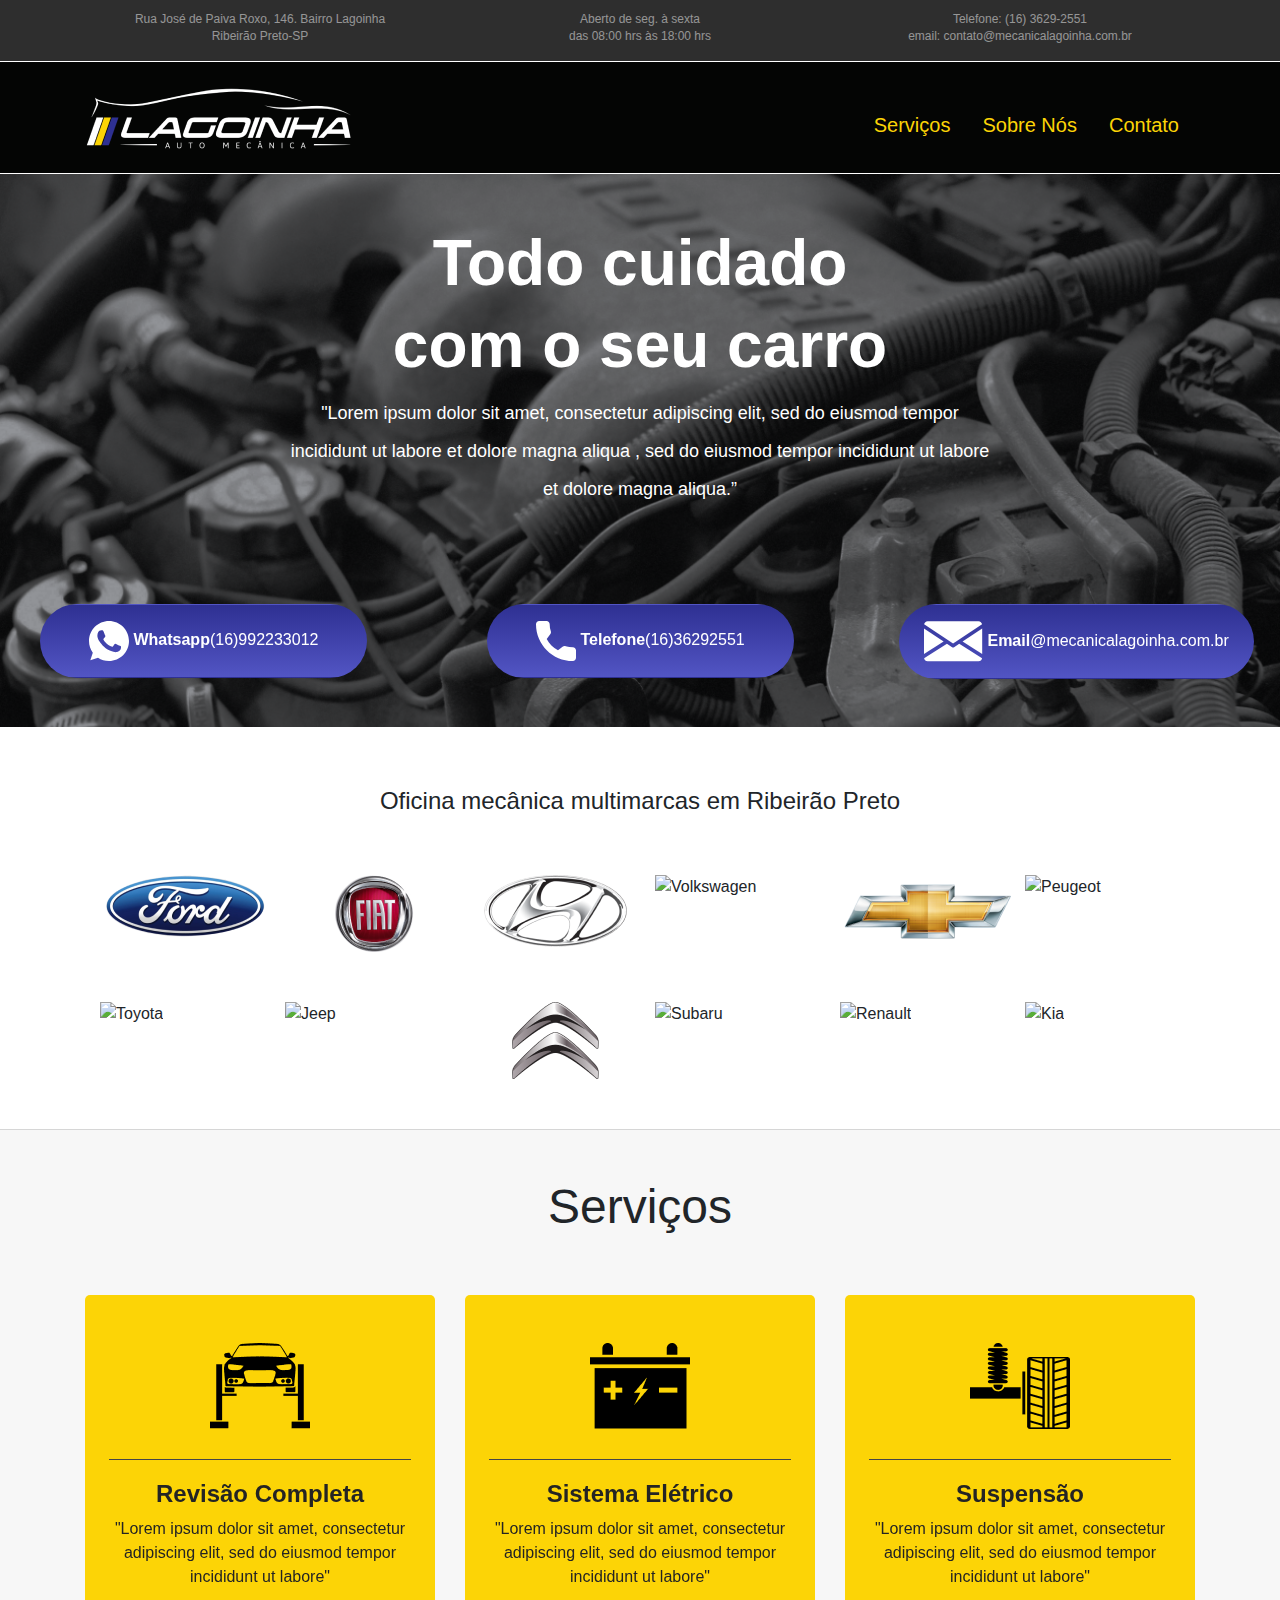
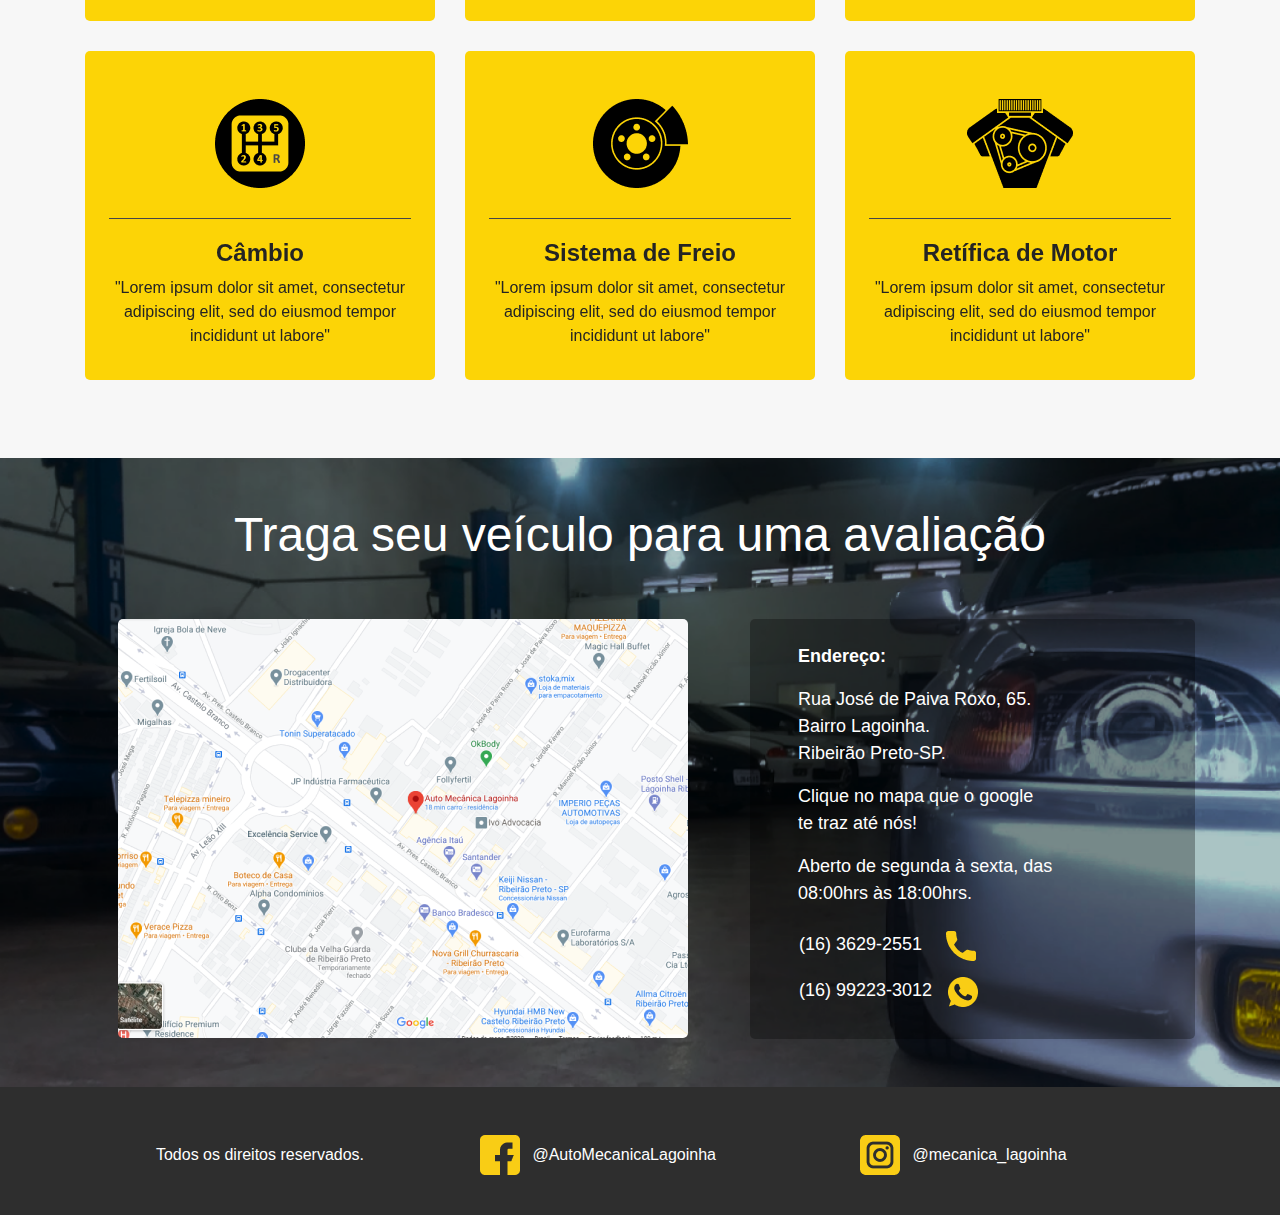
==== index.html @ 84d395c2 "first commit" ====
<!DOCTYPE html>
<html lang="pt-br">

<head>
    <meta charset="utf-8">
    <title>Mecânica Lagoinha</title>
    <meta name="description" content="Oficina mecânica em Ribeirão Preto. Traga seu veículo para uma avaliação.">

    <meta property="og:type" content="website" />
    <meta property="og:title" content="Mecanica Lagoinha" />
    <meta property="og:description" content="Auto mecânica em Ribeirão Preto. Traga seu veículo para uma avaliação." />
    <meta property="og:url" content="http://mecanicalagoinha.com.br/" />
    <meta property="og:image" content="http://mecanicalagoinha.com.br/img/Og-image.png" />

    <meta name="viewport" content="width=device-width, initial-scale=1, shrink-to-fit=no">

    <link rel="shortcut icon" href="/favicon.ico" type="image / x-icon">
    <link rel="icon" href="/favicon.ico" type="image / x-icon">

    <link rel="stylesheet" href="css/bootstrap.css">
    <link rel="stylesheet" href="css/style.css">
    <link rel="stylesheet" href="css/responsivo.css">
    <link rel="stylesheet" href="css/hover.css">
    <link rel="stylesheet" href="css/animated.css">
    <link rel="stylesheet" href="https://cdnjs.cloudflare.com/ajax/libs/animate.css/4.1.1/animate.min.css">

</head>

<!-- Header topo -->

<body>
    <div class="header1 display-none-md">
        <div class="container">
            <div class="row">
                <div class="col-sm-4 text-center">
                    <p class="text-white-50 mb-3">Rua José de Paiva Roxo, 146. Bairro Lagoinha<br>Ribeirão Preto-SP</p>
                </div>
                <div class="col-sm-4 text-center">
                    <p class="text-white-50 mb-3">Aberto de seg. à sexta<br> das 08:00 hrs às 18:00 hrs</p>
                </div>
                <div class="col-sm-4 text-center">
                    <p class="text-white-50 mb-3">Telefone: (16) 3629-2551<br>email: contato@mecanicalagoinha.com.br</p>
                </div>
            </div>
        </div>
    </div>

    <!-- Navegação -->

    <div class="header2 pb-4">
        <div class="container">
            <div class="row">
                <div class="col-6">
                    <a href="index.html"> <img src="img/Logo.png" alt="Mecanica_Lagoinha"></a>
                </div>
                <div class="col-lg-6 col-md-7 display-none-menu">
                    <nav>
                        <ul class="nav navegacao justify-content-center justify-content-md-end">
                            <li class="nav-item">
                                <a class="nav-link" href="#servicos">Serviços</a>
                            </li>
                            <li class="nav-item">
                                <a class="nav-link" href="#">Sobre Nós</a>
                            </li>
                            <li class="nav-item">
                                <a class="nav-link" href="#contato">Contato</a>
                            </li>
                        </ul>
                    </nav>
                </div>
                <div class="menu-smartphone">
                    <input id="menu-hamburger" type="checkbox">
                    <label for="menu-hamburger">
                        <div class="col-6 menu">
                            <span class="hamburger"></span>
                        </div>
                    </label>
                    <ul class="hamburger-link">
                        <li>
                            <a href="#servicos">Serviços</a>
                        </li>
                        <li>
                            <a href="#">Sobre Nós</a>
                        </li>
                        <li>
                            <a href="#contato">Contato</a>
                        </li>
                    </ul>
                </div>

            </div>
        </div>
    </div>


    <!-- Banner -->

    <section class="banner">
        <div class="container">
            <div class="container col col-lg-8 h1_banner">
                <h1 class="text-white animate__animated animate__fadeInUpBig pt-5">Todo cuidado <br>com o seu carro</h1>
                <blockquote class="text-white animate__animated animate__fadeInUp">"Lorem ipsum dolor sit amet, consectetur adipiscing elit, sed do eiusmod tempor incididunt ut labore et dolore magna aliqua , sed do eiusmod tempor incididunt ut labore et dolore magna aliqua.”</blockquote>
            </div>

        </div>

        <!-- botões -->
        <div class="row">
            <div class="col col-sm-4 col-lg-4 col-md-4 mt-md-5 text-center mb-5">
                <button type="button" class="btn box rounded-pill py-3 px-4 px-sm-4 px-md-4 px-lg-5 hvr-shrink">
                    <a href="#" class="text-decoration-none text-white" title="Whatsapp">
                        <img src="/img/Whatsapp_branco.svg" alt="Whatsapp">
                        <b>Whatsapp</b><span class="display-none-lg">(16)992233012</span>
                    </a>
                </button>
            </div>
            <div class="col col-sm-4 col-lg-4 col-md-4 mt-md-5 text-center mb-5">
                <button type="button" class="btn box rounded-pill py-3 px-4 px-sm-4 px-md-4 px-lg-5 hvr-shrink">
                    <a href="#" class="text-decoration-none text-white" title="Telefone">
                        <img src="/img/Telefone_branco.svg" alt="Telefone">
                        <b>Telefone</b><span class="display-none-lg">(16)36292551</span>
                    </a>
                </button>
            </div>

            <div class="col col-sm-4 col-lg-4 col-md-4 mt-md-5 text-center mb-5">
                <button type="button" class="btn box rounded-pill py-3 px-4 px-sm-4 px-md-4 px-lg-proprio hvr-shrink">
                    <a href="#" class="text-decoration-none text-white" title="Email">
                        <img src="/img/Email_branco.svg" alt="Email">
                        <b>Email</b><span class="display-none-lg">@mecanicalagoinha.com.br</span>
                    </a>
                </button>
            </div>

        </div>
        </div>
    </section>

    <!-- Marcas de Montadoras -->

    <section class="marcas">
        <div class="row justify-content-center">
            <div class="col-10 col-lg-8">
                <h2>Oficina mecânica multimarcas em Ribeirão Preto</h2>
            </div>
        </div>
        <div class="container">
            <div class="d-flex flex-wrap montadoras">
                <div class="col-6 col-lg-2 col-md-3 col-sm-4 order-sm-1 order-1">
                    <img src="/img/marcas_de_montadoras/ford_logo.png" alt="Ford">
                </div>
                <div class="col-6 col-lg-2 col-md-3 col-sm-4 order-sm-2 order-3">
                    <img src="/img/marcas_de_montadoras/fiat_logo.png" alt="Fiat">
                </div>
                <div class="col-6 col-lg-2 col-md-3 col-sm-4 order-sm-3 order-2">
                    <img src="/img/marcas_de_montadoras/hyundai_logo.png" alt="Hyunday">
                </div>
                <div class="col-6 col-lg-2 col-md-3 col-sm-4 order-sm-4 order-4">
                    <img src="/img/marcas_de_montadoras/volkswagen_logo.png" alt="Volkswagen">
                </div>
                <div class="col-6 col-lg-2 col-md-3 col-sm-4 order-sm-5 order-5">
                    <img src="/img/marcas_de_montadoras/chevrolet_logo.png" alt="Chevrolet">
                </div>
                <div class="col-6 col-lg-2 col-md-3 col-sm-4 order-sm-6 order-8">
                    <img src="/img/marcas_de_montadoras/peugeot_logo.png" alt="Peugeot">
                </div>
                <div class="col-6 col-lg-2 col-md-3 col-sm-4 order-sm-7 order-7">
                    <img src="/img/marcas_de_montadoras/toyota_logo.png" alt="Toyota">
                </div>
                <div class="col-6 col-lg-2 col-md-3 col-sm-4 order-sm-8 order-6">
                    <img src="/img/marcas_de_montadoras/jeep_logo.png" alt="Jeep">
                </div>
                <div class="col-6 col-lg-2 col-md-3 col-sm-4 order-sm-9 order-12">
                    <img src="/img/marcas_de_montadoras/citroen_logo.png" alt="Citroen">
                </div>
                <div class="col-6 col-lg-2 col-md-3 col-sm-4 order-sm-10 order-10">
                    <img src="/img/marcas_de_montadoras/subaru_logo.png" alt="Subaru">
                </div>
                <div class="col-6 col-lg-2 col-md-3 col-sm-4 order-sm-11 order-11">
                    <img src="/img/marcas_de_montadoras/renault_logo.png" alt="Renault">
                </div>
                <div class="col-6 col-lg-2 col-md-3 col-sm-4 order-sm-12 order-9">
                    <img src="/img/marcas_de_montadoras/kia_logo.png" alt="Kia">
                </div>
            </div>
        </div>
    </section>

    <!-- Serviços -->

    <section class="servicos pb-5" id="servicos">
        <h3 class="pt-5">Serviços</h3>
        <div class="container">
            <div class="row">
                <div class="col-md-6 col-lg-4">
                    <div class="hvr-grow-shadow hvr-grow-shadow servicos_caixa border-radius text-center pt-5 pb-3 px-4">
                        <img src="/img/Icones_servicos/icone-revisao.png" alt="Revisão">
                        <h4>Revisão Completa</h4>
                        <p>"Lorem ipsum dolor sit amet, consectetur adipiscing elit, sed do eiusmod tempor incididunt ut labore"</p>
                    </div>
                </div>
                <div class="col-md-6 col-lg-4">
                    <div class="hvr-grow-shadow servicos_caixa border-radius text-center pt-5 pb-3 px-4">
                        <img src="/img/Icones_servicos/icone-bateria.png" alt="Bateria">
                        <h4>Sistema Elétrico</h4>
                        <p>"Lorem ipsum dolor sit amet, consectetur adipiscing elit, sed do eiusmod tempor incididunt ut labore"</p>
                    </div>
                </div>
                <div class="col-md-6 col-lg-4">
                    <div class="hvr-grow-shadow servicos_caixa border-radius text-center pt-5 pb-3 px-4">
                        <img src="/img/Icones_servicos/icone-suspensão.png" alt="Suspensão">
                        <h4>Suspensão</h4>
                        <p>"Lorem ipsum dolor sit amet, consectetur adipiscing elit, sed do eiusmod tempor incididunt ut labore"</p>
                    </div>
                </div>
                <div class="col-md-6 col-lg-4">
                    <div class="hvr-grow-shadow servicos_caixa border-radius text-center pt-5 pb-3 px-4">
                        <img src="/img/Icones_servicos/icone-cambio.png" alt="Câmbio">
                        <h4>Câmbio</h4>
                        <p>"Lorem ipsum dolor sit amet, consectetur adipiscing elit, sed do eiusmod tempor incididunt ut labore"</p>
                    </div>
                </div>
                <div class="col-md-6 col-lg-4">
                    <div class="hvr-grow-shadow servicos_caixa border-radius text-center pt-5 pb-3 px-4">
                        <img src="/img/Icones_servicos/icone-freio.png" alt="Freio">
                        <h4>Sistema de Freio</h4>
                        <p>"Lorem ipsum dolor sit amet, consectetur adipiscing elit, sed do eiusmod tempor incididunt ut labore"</p>
                    </div>
                </div>
                <div class="col-md-6 col-lg-4">
                    <div class="hvr-grow-shadow servicos_caixa border-radius text-center pt-5 pb-3 px-4">
                        <img src="/img/Icones_servicos/icone-motor.png" alt="Motor">
                        <h4>Retífica de Motor</h4>
                        <p>"Lorem ipsum dolor sit amet, consectetur adipiscing elit, sed do eiusmod tempor incididunt ut labore"</p>
                    </div>
                </div>
            </div>
        </div>
    </section>

    <!-- Mapa -->
    <section class="bg_mapa" id="contato">
        <h3 class="text-center pt-5">Traga seu veículo para uma avaliação</h3>
        <div class="container">
            <div class="row">
                <div class="col-lg-7 col-md-12 text-center order-2 order-lg-1 mb-5">
                    <div class="hvr-bubble-float-top mt-5">
                        <a href="https://goo.gl/maps/QvcGPs2Ljmbntrf1A"><img class="border-radius w-100" src="/img/mapa.png" alt="Mapa"></a>
                    </div>
                </div>
                <div class="col-lg-5 order-1 order-lg-2">
                    <div class="box_endereco border-radius pt-4 px-5 mt-5 mb-lg-5">
                        <p><b>Endereço:</b></p>
                        <p class="mt-3">Rua José de Paiva Roxo, 65.<br>Bairro Lagoinha.<br>Ribeirão Preto-SP.</p>
                        <p class="mt-3">Clique no mapa que o google<br> te traz até nós!</p>
                        <p class="mb-4 mt-3">Aberto de segunda à sexta, das<br> 08:00hrs às 18:00hrs. </p>
                        <div class="row">
                            <a class="pl-3 pr-4 text-decoration-none" href=”tel:+5501636292551″>(16) 3629-2551</a>
                            <img src="/img/telefone_icone_menor_amarelo.png" alt="Telefone">
                        </div>
                        <div class="row">
                            <a class="pt-3 px-3 text-decoration-none" href=”https://api.whatsapp.com/send?phone=5516992233012&text=Ol%C3%A1%2C%20em%20que%20posso%20ajud%C3%A1-lo(a)%3F″>(16) 99223-3012</a>
                            <img class="pt-3" src="/img/whatsapp_icone_menor_amarelo.png" alt="Whatsapp">
                        </div>
                    </div>
                </div>
            </div>
        </div>
    </section>

    <!-- footer -->

    <footer class="footer">
        <div class="container">
            <div class="row py-5 justify-content-between">
                <div class="col-4 text-center">
                    <p class="mb-0 pt-2 text-white">Todos os direitos reservados.</p>
                </div>
                <div class="col-4 row text-center hover_amarelo">
                    <a href="https://www.facebook.com/AutoMecanicaLagoinha" class="text-decoration-none"><img src="/img/facebook_1.png" class="" alt="Facebook">
                        <span class="display-none-md pl-2">@AutoMecanicaLagoinha</span>
                    </a>
                </div>
                <div class="col-4 row text-center hover_amarelo">
                    <a href="https://www.instagram.com/mecanica_lagoinha/?hl=pt-br" class="text-decoration-none"><img src="/img/instagram_1.png" class="" alt="Instagram">
                        <span class="display-none-md pl-2 pr-4">@mecanica_lagoinha</span>
                    </a>
                </div>
            </div>
        </div>
    </footer>


    <script type="text/javascript" src="js/jquery-3.5.1.slim.min.js"></script>
    <script type="text/javascript" src="js/popper.min.js"></script>
    <script type="text/javascript" src="js/bootstrap.js"></script>
</body>

</html>
---- css/style.css ----
body {
  font-family: -apple-system, BlinkMacSystemFont, "Segoe UI", Roboto, Oxygen,
    Ubuntu, Cantarell, "Open Sans", "Helvetica Neue", sans-serif;
}

.border-radius {
  border-radius: 5px;
}

/* Header */

.header1 {
  background: #2e2e2e;
}

.header1 p {
  font-size: 12px;
  line-height: 1.4em;
  padding-top: 11px;
}

.header2 {
  background: #040504;
  border-bottom: 1px solid white;
  border-top: 1px solid white;
  position: sticky;
  top: 0px;
  z-index: 100;
}

.header2 img {
  width: 270px;
  padding-top: 25px;
}

.navegacao li a {
  font-family: roboto, sans-serif;
  font-size: 20px;
  color: #fcd406;
}

.navegacao li a:hover {
  color: #fff;
  transition: 0.3s;
}

/* Menu Smartphone */

.menu {
  background-color: #fcd406;
  border-radius: 50%;
  width: 50px;
  height: 50px;
  position: absolute;
  right: 30px;
  top: 30px;
  cursor: pointer;
  box-shadow: 0 0 0 0px #fcd406, 0 0 0 0px #fcd406;
  transition: box-shadow 1.1s cubic-bezier(0.19, 1, 0.22, 1);
}

.menu:hover {
  box-shadow: 0 0 0 8px #fcd406, 0 0 0 8px #fcd406;
}

.hamburger {
  position: relative;
  display: block;
  background-color: #000;
  width: 30px;
  height: 2px;
  top: 24px;
  right: 5px;
  transition: 0.5s ease-in-out;
}

.hamburger:after,
.hamburger:before {
  background: #000;
  content: "";
  display: block;
  width: 100%;
  height: 100%;
  position: absolute;
  transition: 0.5s ease-in-out;
}

.hamburger::after {
  bottom: -10px;
}

.hamburger::before {
  top: -10px;
}

input {
  display: none;
}

input:checked ~ ul {
  opacity: 1;
}

input:checked ~ label .menu {
  box-shadow: 0 0 0 40vw #fcd406, 0 0 0 40vh #fcd406;
}

input:checked ~ label .hamburger {
  transform: rotate(45deg);
}

input:checked ~ label .hamburger::before {
  transform: rotate(90deg);
  top: 0;
}

input:checked ~ label .hamburger::after {
  transform: rotate(90deg);
  bottom: 0;
}

.hamburger-link {
  position: absolute;
  top: 138%;
  right: 32px;
  transform: translate(-50%, -50%);
  list-style: none;
  opacity: 0;
  transition: 0.25s 0.1s cubic-bezier(0, 1.07, 0, 1.02);
}

.hamburger-link a {
  font-family: Roboto, sans-serif;
  font-weight: 600;
  display: block;
  padding-bottom: 20px;
  color: #000;
  font-size: 25px;
  margin-bottom: 20px;
  text-decoration: none;
  text-align: center;
}

/* Banner */

.banner {
  background-image: url("/img/banner_imagem_2.png");
  background-size: cover;
}

.h1_banner h1 {
  font-family: Roboto, sans-serif;
  font-size: 64px;
  font-weight: 700;
  line-height: 82px;
  text-align: center;
}

.h1_banner blockquote {
  font-family: Roboto, sans-serif;
  font-size: 18px;
  font-weight: 400;
  line-height: 38px;
  text-align: center;
}

.fale_conosco p {
  font-family: Roboto, sans-serif;
  font-size: 24px;
  font-weight: 500;
  line-height: 28px;
  margin-top: 64px;
  color: #fcd406;
  text-align: center;
}

.box {
  background: linear-gradient(180deg, #2e3092 0%, #5255c4 100%);
  margin-top: 32px;
  display: -webkit-inline-box;
}

.box:hover {
  background: linear-gradient(180deg, #d1ac13 0%, #f9cd15 100%);
  transition: 0.5s;
}

.box_endereco a:hover {
  color: #fcd406;
}

/* Marcas */

.marcas {
  border-bottom: 1px solid #d6d6d6;
}

.marcas h2 {
  font-family: Roboto, sans-serif;
  font-size: 24px;
  font-weight: 400;
  line-height: 28px;
  text-align: center;
  padding-top: 60px;
  margin-bottom: 60px;
}

.montadoras img {
  margin-bottom: 50px;
}

/* Serviços */

.servicos {
  background-color: #f7f7f7;
}

.servicos h3 {
  font-family: Roboto, sans-serif;
  font-size: 48px;
  font-style: normal;
  font-weight: 500;
  text-align: center;
  margin-bottom: 60px;
}

.servicos_caixa {
  background: #fcd406;
  box-shadow: 0px 3px 3px 0px rgba(0, 0, 0, 0.35);
  margin-bottom: 30px;
}

.servicos_caixa h4 {
  font-family: Roboto, sans-serif;
  font-size: 24px;
  font-weight: 700;
  color: #242424;
  padding-top: 15px;
}

.servicos_caixa h4::before {
  content: "";
  display: block;
  border-bottom: 1px solid #464648;
  padding-bottom: 15px;
  margin-bottom: 20px;
}

.servicos_caixa p {
  font-family: Roboto, sans-serif;
  font-size: 16px;
  font-weight: 400;
  line-height: 24px;
  color: #242424;
}

.box-shadow {
  box-shadow: 0 2px 4px 0 rgba(0, 0, 0, 0.05), 0 4px 8px 0 rgba(0, 0, 0, 0.05);
}

/* Mapa */

.bg_mapa {
  background-image: url("/img/bg_mapa.png");
  background-size: cover;
}

.bg_mapa h3 {
  font-family: Roboto, sans-serif;
  font-size: 48px;
  font-style: normal;
  font-weight: 400;
  color: #fff;
}

.box_endereco {
  height: 420px;
  background: rgba(0, 0, 0, 0.3);
}

.box_endereco p {
  font-family: Roboto, sans-serif;
  font-size: 18px;

  line-height: 1.5em;
  color: #fff;
  margin: 0;
}

.box_endereco a {
  font-family: Roboto, sans-serif;
  font-size: 18px;

  line-height: 1.5em;
  color: #fff;
  margin: 0;
}

/* footer */

.footer {
  height: 128px;
  background: #2e2e2e;
}

.hover_amarelo a {
  color: #fff;
}

.hover_amarelo a:hover {
  color: #fcd406;
}
---- css/responsivo.css ----
/* Responsivo */

@media (max-width: 768px) {
  .display-none-md {
    display: none;
  }

  .navegacao {
    padding-top: 20px;
  }
}

@media (max-width: 1140px) {
  .display-none-lg {
    display: none;
  }

  .paddin-lg-proprio {
    padding: 48px 0;
  }
}

@media (max-width: 576px) {
  .display-none {
    display: none;
  }

  .h1_banner h1 {
    line-height: 60px;
  }
}

@media (min-width: 768px) {
  .navegacao {
    padding-top: 40px;
  }
}

@media (min-width: 992px) {
  .menu-smartphone {
    display: none;
  }
}

@media (max-width: 992px) {
  .display-none-menu {
    display: none;
  }
}
---- css/hover.css ----
/* Shrink */
.hvr-shrink {
  display: inline-block;
  vertical-align: middle;
  -webkit-transform: perspective(1px) translateZ(0);
  transform: perspective(1px) translateZ(0);
  box-shadow: 0 0 1px rgba(0, 0, 0, 0);
  -webkit-transition-duration: 0.3s;
  transition-duration: 0.3s;
  -webkit-transition-property: transform;
  transition-property: transform;
}
.hvr-shrink:hover,
.hvr-shrink:focus,
.hvr-shrink:active {
  -webkit-transform: scale(0.9);
  transform: scale(0.9);
}

/* Grow Shadow */
.hvr-grow-shadow {
  display: inline-block;
  vertical-align: middle;
  -webkit-transform: perspective(1px) translateZ(0);
  transform: perspective(1px) translateZ(0);
  box-shadow: 0 0 1px rgba(0, 0, 0, 0);
  -webkit-transition-duration: 0.3s;
  transition-duration: 0.3s;
  -webkit-transition-property: box-shadow, transform;
  transition-property: box-shadow, transform;
}
.hvr-grow-shadow:hover,
.hvr-grow-shadow:focus,
.hvr-grow-shadow:active {
  box-shadow: 0 10px 10px -10px rgba(0, 0, 0, 0.5);
  -webkit-transform: scale(1.1);
  transform: scale(1.1);
}

/* Bubble Float Top */
.hvr-bubble-float-top {
  display: inline-block;
  vertical-align: middle;
  -webkit-transform: perspective(1px) translateZ(0);
  transform: perspective(1px) translateZ(0);
  box-shadow: 0 0 1px rgba(0, 0, 0, 0);
  position: relative;
  -webkit-transition-duration: 0.3s;
  transition-duration: 0.3s;
  -webkit-transition-property: transform;
  transition-property: transform;
}
.hvr-bubble-float-top:before {
  position: absolute;
  z-index: -1;
  content: "";
  left: calc(50% - 10px);
  top: 0;
  border-style: solid;
  border-width: 0 10px 10px 10px;
  border-color: transparent transparent #e1e1e1 transparent;
  -webkit-transition-duration: 0.3s;
  transition-duration: 0.3s;
  -webkit-transition-property: transform;
  transition-property: transform;
}
.hvr-bubble-float-top:hover,
.hvr-bubble-float-top:focus,
.hvr-bubble-float-top:active {
  -webkit-transform: translateY(10px);
  transform: translateY(10px);
}
.hvr-bubble-float-top:hover:before,
.hvr-bubble-float-top:focus:before,
.hvr-bubble-float-top:active:before {
  -webkit-transform: translateY(-10px);
  transform: translateY(-10px);
}
---- css/animated.css ----
/* This only changes this particular animation duration */
.animate__animated.animate__fadeInUpBig {
  --animate-duration: 2.5s;
}

.animate__animated.animate__fadeInUp {
  --animate-duration: 2.5s;
}

.animate__animated.animate__shakeY {
  --animate-duration: 2.3s;
}

/* This changes all the animations globally */
:root {
  --animate-duration: 800ms;
  --animate-delay: 0.9s;
}
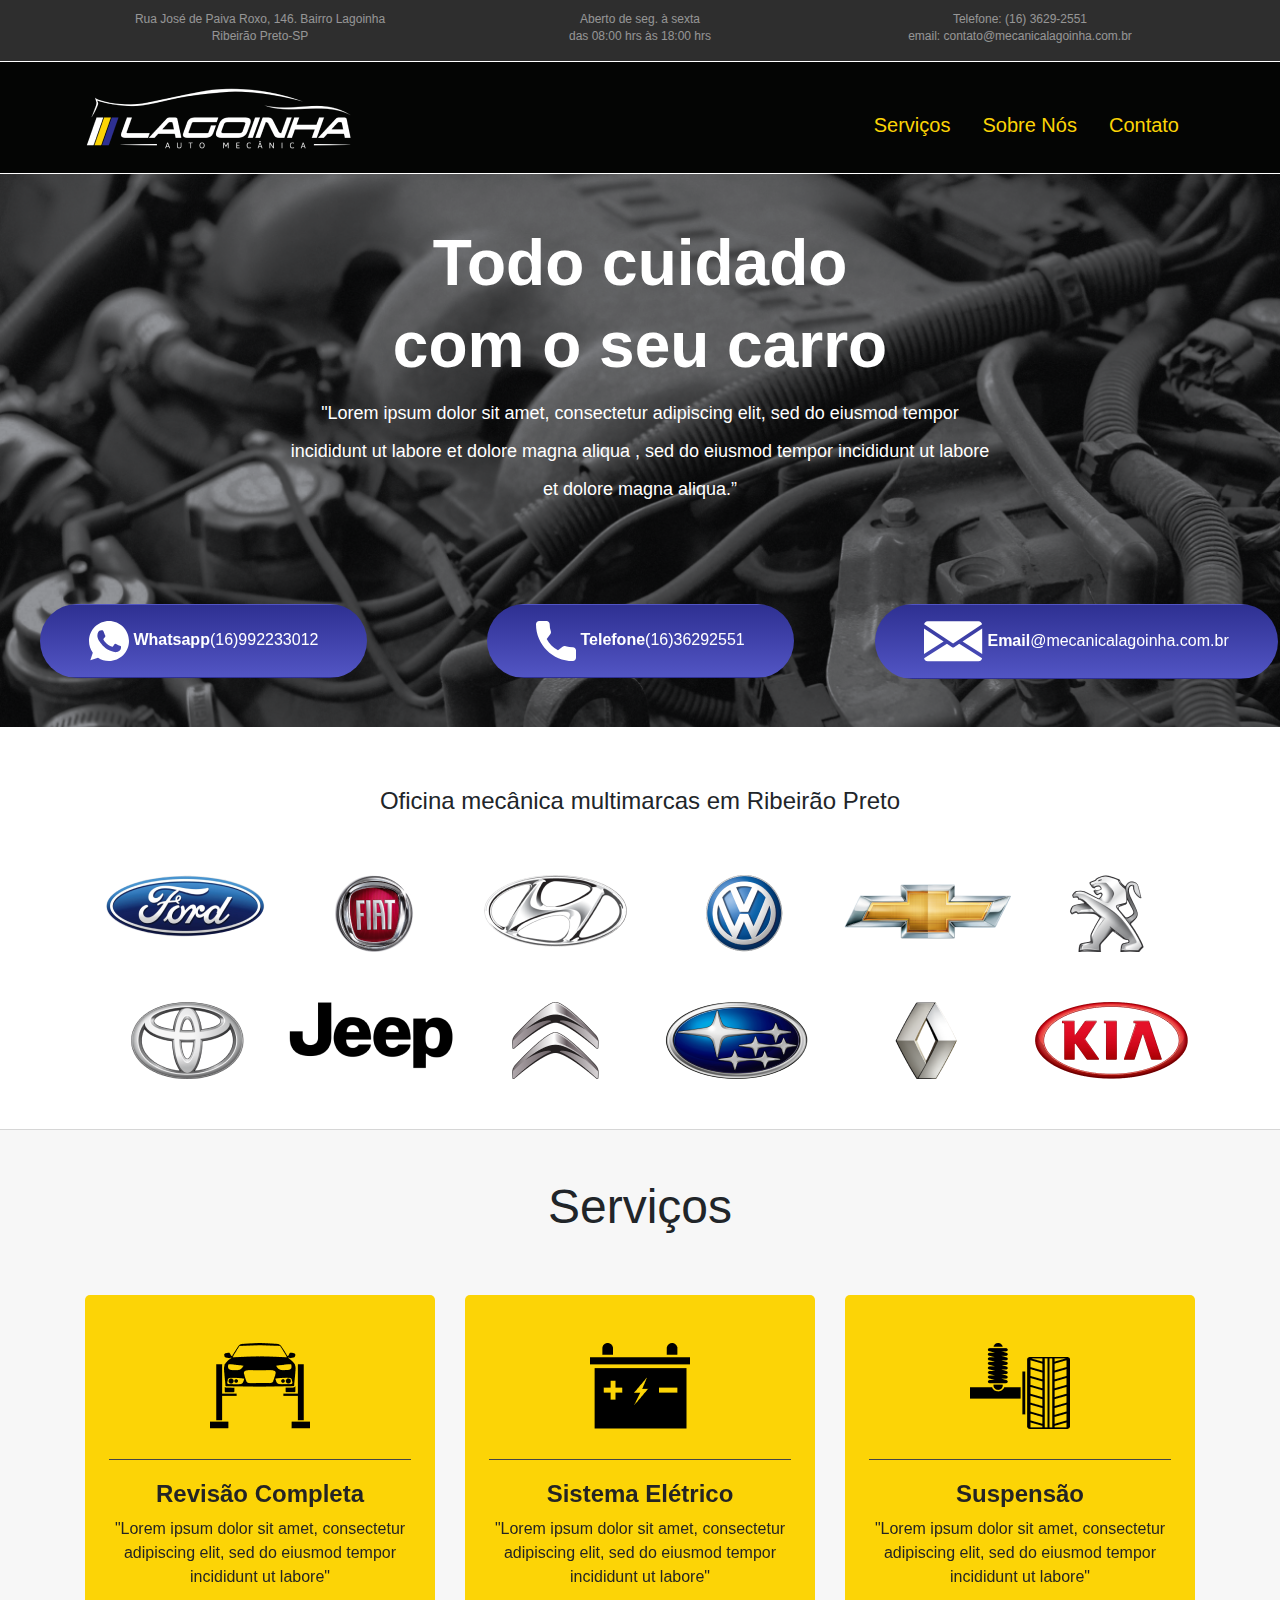
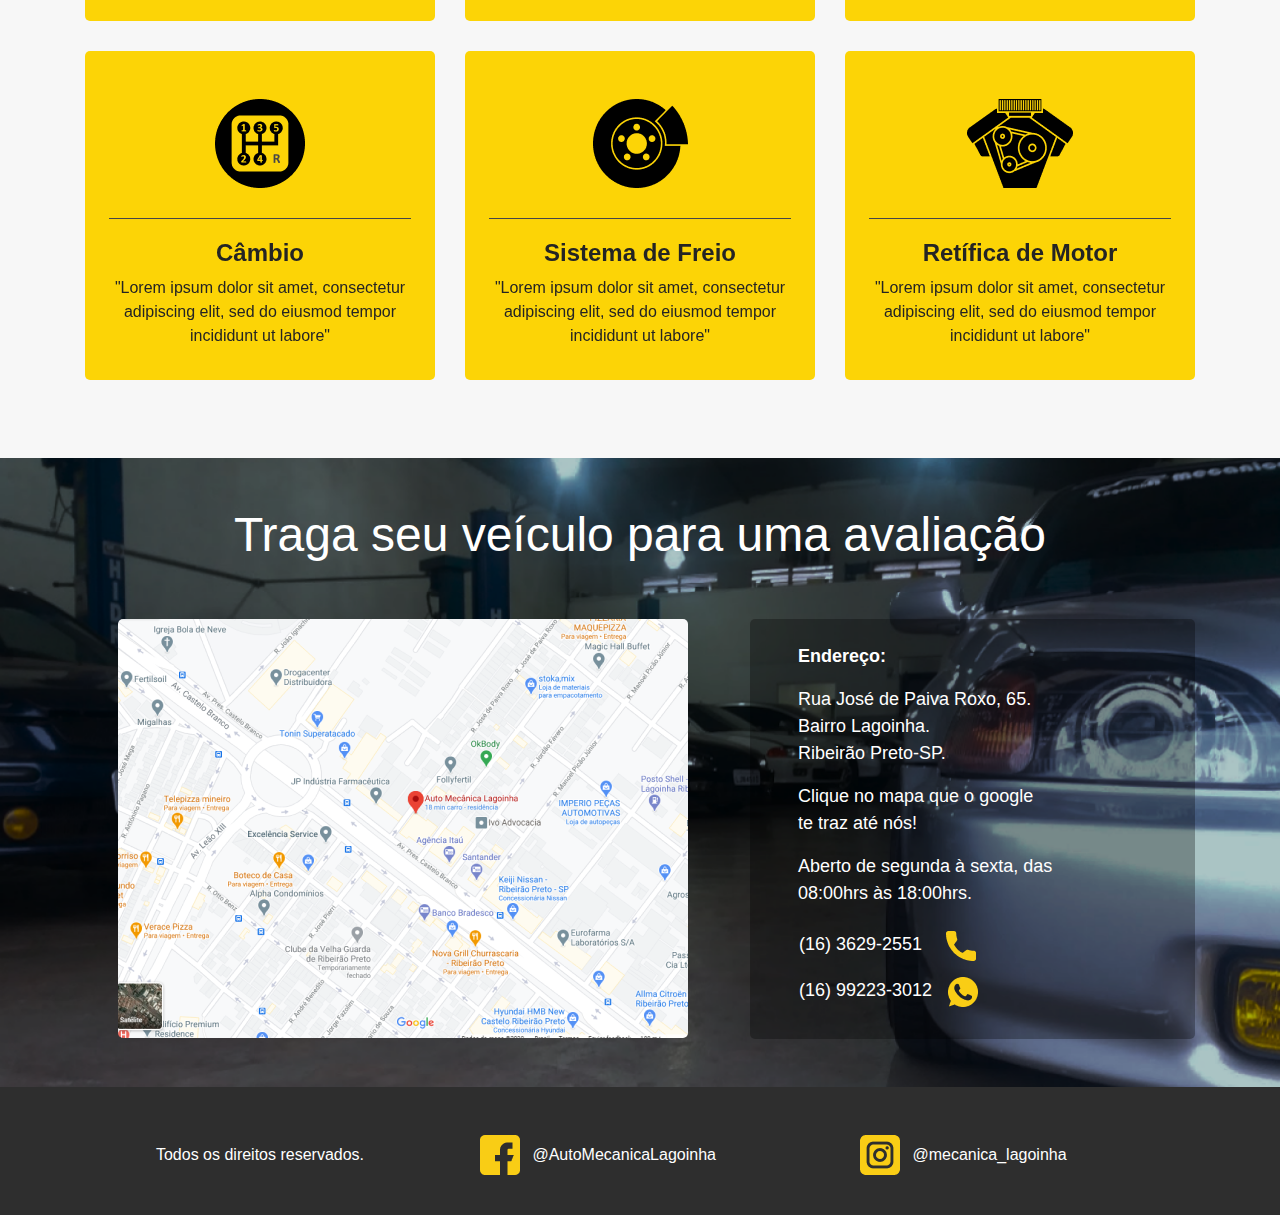
==== commit d72a217a: "Add files via upload" ====
--- a/index.html
+++ b/index.html
@@ -1,299 +1,293 @@
-<!DOCTYPE html>
-<html lang="pt-br">
-
-<head>
-    <meta charset="utf-8">
-    <title>Mecânica Lagoinha</title>
-    <meta name="description" content="Oficina mecânica em Ribeirão Preto. Traga seu veículo para uma avaliação.">
-
-    <meta property="og:type" content="website" />
-    <meta property="og:title" content="Mecanica Lagoinha" />
-    <meta property="og:description" content="Auto mecânica em Ribeirão Preto. Traga seu veículo para uma avaliação." />
-    <meta property="og:url" content="http://mecanicalagoinha.com.br/" />
-    <meta property="og:image" content="http://mecanicalagoinha.com.br/img/Og-image.png" />
-
-    <meta name="viewport" content="width=device-width, initial-scale=1, shrink-to-fit=no">
-
-    <link rel="shortcut icon" href="/favicon.ico" type="image / x-icon">
-    <link rel="icon" href="/favicon.ico" type="image / x-icon">
-
-    <link rel="stylesheet" href="css/bootstrap.css">
-    <link rel="stylesheet" href="css/style.css">
-    <link rel="stylesheet" href="css/responsivo.css">
-    <link rel="stylesheet" href="css/hover.css">
-    <link rel="stylesheet" href="css/animated.css">
-    <link rel="stylesheet" href="https://cdnjs.cloudflare.com/ajax/libs/animate.css/4.1.1/animate.min.css">
-
-</head>
-
-<!-- Header topo -->
-
-<body>
-    <div class="header1 display-none-md">
-        <div class="container">
-            <div class="row">
-                <div class="col-sm-4 text-center">
-                    <p class="text-white-50 mb-3">Rua José de Paiva Roxo, 146. Bairro Lagoinha<br>Ribeirão Preto-SP</p>
-                </div>
-                <div class="col-sm-4 text-center">
-                    <p class="text-white-50 mb-3">Aberto de seg. à sexta<br> das 08:00 hrs às 18:00 hrs</p>
-                </div>
-                <div class="col-sm-4 text-center">
-                    <p class="text-white-50 mb-3">Telefone: (16) 3629-2551<br>email: contato@mecanicalagoinha.com.br</p>
-                </div>
-            </div>
-        </div>
-    </div>
-
-    <!-- Navegação -->
-
-    <div class="header2 pb-4">
-        <div class="container">
-            <div class="row">
-                <div class="col-6">
-                    <a href="index.html"> <img src="img/Logo.png" alt="Mecanica_Lagoinha"></a>
-                </div>
-                <div class="col-lg-6 col-md-7 display-none-menu">
-                    <nav>
-                        <ul class="nav navegacao justify-content-center justify-content-md-end">
-                            <li class="nav-item">
-                                <a class="nav-link" href="#servicos">Serviços</a>
-                            </li>
-                            <li class="nav-item">
-                                <a class="nav-link" href="#">Sobre Nós</a>
-                            </li>
-                            <li class="nav-item">
-                                <a class="nav-link" href="#contato">Contato</a>
-                            </li>
-                        </ul>
-                    </nav>
-                </div>
-                <div class="menu-smartphone">
-                    <input id="menu-hamburger" type="checkbox">
-                    <label for="menu-hamburger">
-                        <div class="col-6 menu">
-                            <span class="hamburger"></span>
-                        </div>
-                    </label>
-                    <ul class="hamburger-link">
-                        <li>
-                            <a href="#servicos">Serviços</a>
-                        </li>
-                        <li>
-                            <a href="#">Sobre Nós</a>
-                        </li>
-                        <li>
-                            <a href="#contato">Contato</a>
-                        </li>
-                    </ul>
-                </div>
-
-            </div>
-        </div>
-    </div>
-
-
-    <!-- Banner -->
-
-    <section class="banner">
-        <div class="container">
-            <div class="container col col-lg-8 h1_banner">
-                <h1 class="text-white animate__animated animate__fadeInUpBig pt-5">Todo cuidado <br>com o seu carro</h1>
-                <blockquote class="text-white animate__animated animate__fadeInUp">"Lorem ipsum dolor sit amet, consectetur adipiscing elit, sed do eiusmod tempor incididunt ut labore et dolore magna aliqua , sed do eiusmod tempor incididunt ut labore et dolore magna aliqua.”</blockquote>
-            </div>
-
-        </div>
-
-        <!-- botões -->
-        <div class="row">
-            <div class="col col-sm-4 col-lg-4 col-md-4 mt-md-5 text-center mb-5">
-                <button type="button" class="btn box rounded-pill py-3 px-4 px-sm-4 px-md-4 px-lg-5 hvr-shrink">
-                    <a href="#" class="text-decoration-none text-white" title="Whatsapp">
-                        <img src="/img/Whatsapp_branco.svg" alt="Whatsapp">
-                        <b>Whatsapp</b><span class="display-none-lg">(16)992233012</span>
-                    </a>
-                </button>
-            </div>
-            <div class="col col-sm-4 col-lg-4 col-md-4 mt-md-5 text-center mb-5">
-                <button type="button" class="btn box rounded-pill py-3 px-4 px-sm-4 px-md-4 px-lg-5 hvr-shrink">
-                    <a href="#" class="text-decoration-none text-white" title="Telefone">
-                        <img src="/img/Telefone_branco.svg" alt="Telefone">
-                        <b>Telefone</b><span class="display-none-lg">(16)36292551</span>
-                    </a>
-                </button>
-            </div>
-
-            <div class="col col-sm-4 col-lg-4 col-md-4 mt-md-5 text-center mb-5">
-                <button type="button" class="btn box rounded-pill py-3 px-4 px-sm-4 px-md-4 px-lg-proprio hvr-shrink">
-                    <a href="#" class="text-decoration-none text-white" title="Email">
-                        <img src="/img/Email_branco.svg" alt="Email">
-                        <b>Email</b><span class="display-none-lg">@mecanicalagoinha.com.br</span>
-                    </a>
-                </button>
-            </div>
-
-        </div>
-        </div>
-    </section>
-
-    <!-- Marcas de Montadoras -->
-
-    <section class="marcas">
-        <div class="row justify-content-center">
-            <div class="col-10 col-lg-8">
-                <h2>Oficina mecânica multimarcas em Ribeirão Preto</h2>
-            </div>
-        </div>
-        <div class="container">
-            <div class="d-flex flex-wrap montadoras">
-                <div class="col-6 col-lg-2 col-md-3 col-sm-4 order-sm-1 order-1">
-                    <img src="/img/marcas_de_montadoras/ford_logo.png" alt="Ford">
-                </div>
-                <div class="col-6 col-lg-2 col-md-3 col-sm-4 order-sm-2 order-3">
-                    <img src="/img/marcas_de_montadoras/fiat_logo.png" alt="Fiat">
-                </div>
-                <div class="col-6 col-lg-2 col-md-3 col-sm-4 order-sm-3 order-2">
-                    <img src="/img/marcas_de_montadoras/hyundai_logo.png" alt="Hyunday">
-                </div>
-                <div class="col-6 col-lg-2 col-md-3 col-sm-4 order-sm-4 order-4">
-                    <img src="/img/marcas_de_montadoras/volkswagen_logo.png" alt="Volkswagen">
-                </div>
-                <div class="col-6 col-lg-2 col-md-3 col-sm-4 order-sm-5 order-5">
-                    <img src="/img/marcas_de_montadoras/chevrolet_logo.png" alt="Chevrolet">
-                </div>
-                <div class="col-6 col-lg-2 col-md-3 col-sm-4 order-sm-6 order-8">
-                    <img src="/img/marcas_de_montadoras/peugeot_logo.png" alt="Peugeot">
-                </div>
-                <div class="col-6 col-lg-2 col-md-3 col-sm-4 order-sm-7 order-7">
-                    <img src="/img/marcas_de_montadoras/toyota_logo.png" alt="Toyota">
-                </div>
-                <div class="col-6 col-lg-2 col-md-3 col-sm-4 order-sm-8 order-6">
-                    <img src="/img/marcas_de_montadoras/jeep_logo.png" alt="Jeep">
-                </div>
-                <div class="col-6 col-lg-2 col-md-3 col-sm-4 order-sm-9 order-12">
-                    <img src="/img/marcas_de_montadoras/citroen_logo.png" alt="Citroen">
-                </div>
-                <div class="col-6 col-lg-2 col-md-3 col-sm-4 order-sm-10 order-10">
-                    <img src="/img/marcas_de_montadoras/subaru_logo.png" alt="Subaru">
-                </div>
-                <div class="col-6 col-lg-2 col-md-3 col-sm-4 order-sm-11 order-11">
-                    <img src="/img/marcas_de_montadoras/renault_logo.png" alt="Renault">
-                </div>
-                <div class="col-6 col-lg-2 col-md-3 col-sm-4 order-sm-12 order-9">
-                    <img src="/img/marcas_de_montadoras/kia_logo.png" alt="Kia">
-                </div>
-            </div>
-        </div>
-    </section>
-
-    <!-- Serviços -->
-
-    <section class="servicos pb-5" id="servicos">
-        <h3 class="pt-5">Serviços</h3>
-        <div class="container">
-            <div class="row">
-                <div class="col-md-6 col-lg-4">
-                    <div class="hvr-grow-shadow hvr-grow-shadow servicos_caixa border-radius text-center pt-5 pb-3 px-4">
-                        <img src="/img/Icones_servicos/icone-revisao.png" alt="Revisão">
-                        <h4>Revisão Completa</h4>
-                        <p>"Lorem ipsum dolor sit amet, consectetur adipiscing elit, sed do eiusmod tempor incididunt ut labore"</p>
-                    </div>
-                </div>
-                <div class="col-md-6 col-lg-4">
-                    <div class="hvr-grow-shadow servicos_caixa border-radius text-center pt-5 pb-3 px-4">
-                        <img src="/img/Icones_servicos/icone-bateria.png" alt="Bateria">
-                        <h4>Sistema Elétrico</h4>
-                        <p>"Lorem ipsum dolor sit amet, consectetur adipiscing elit, sed do eiusmod tempor incididunt ut labore"</p>
-                    </div>
-                </div>
-                <div class="col-md-6 col-lg-4">
-                    <div class="hvr-grow-shadow servicos_caixa border-radius text-center pt-5 pb-3 px-4">
-                        <img src="/img/Icones_servicos/icone-suspensão.png" alt="Suspensão">
-                        <h4>Suspensão</h4>
-                        <p>"Lorem ipsum dolor sit amet, consectetur adipiscing elit, sed do eiusmod tempor incididunt ut labore"</p>
-                    </div>
-                </div>
-                <div class="col-md-6 col-lg-4">
-                    <div class="hvr-grow-shadow servicos_caixa border-radius text-center pt-5 pb-3 px-4">
-                        <img src="/img/Icones_servicos/icone-cambio.png" alt="Câmbio">
-                        <h4>Câmbio</h4>
-                        <p>"Lorem ipsum dolor sit amet, consectetur adipiscing elit, sed do eiusmod tempor incididunt ut labore"</p>
-                    </div>
-                </div>
-                <div class="col-md-6 col-lg-4">
-                    <div class="hvr-grow-shadow servicos_caixa border-radius text-center pt-5 pb-3 px-4">
-                        <img src="/img/Icones_servicos/icone-freio.png" alt="Freio">
-                        <h4>Sistema de Freio</h4>
-                        <p>"Lorem ipsum dolor sit amet, consectetur adipiscing elit, sed do eiusmod tempor incididunt ut labore"</p>
-                    </div>
-                </div>
-                <div class="col-md-6 col-lg-4">
-                    <div class="hvr-grow-shadow servicos_caixa border-radius text-center pt-5 pb-3 px-4">
-                        <img src="/img/Icones_servicos/icone-motor.png" alt="Motor">
-                        <h4>Retífica de Motor</h4>
-                        <p>"Lorem ipsum dolor sit amet, consectetur adipiscing elit, sed do eiusmod tempor incididunt ut labore"</p>
-                    </div>
-                </div>
-            </div>
-        </div>
-    </section>
-
-    <!-- Mapa -->
-    <section class="bg_mapa" id="contato">
-        <h3 class="text-center pt-5">Traga seu veículo para uma avaliação</h3>
-        <div class="container">
-            <div class="row">
-                <div class="col-lg-7 col-md-12 text-center order-2 order-lg-1 mb-5">
-                    <div class="hvr-bubble-float-top mt-5">
-                        <a href="https://goo.gl/maps/QvcGPs2Ljmbntrf1A"><img class="border-radius w-100" src="/img/mapa.png" alt="Mapa"></a>
-                    </div>
-                </div>
-                <div class="col-lg-5 order-1 order-lg-2">
-                    <div class="box_endereco border-radius pt-4 px-5 mt-5 mb-lg-5">
-                        <p><b>Endereço:</b></p>
-                        <p class="mt-3">Rua José de Paiva Roxo, 65.<br>Bairro Lagoinha.<br>Ribeirão Preto-SP.</p>
-                        <p class="mt-3">Clique no mapa que o google<br> te traz até nós!</p>
-                        <p class="mb-4 mt-3">Aberto de segunda à sexta, das<br> 08:00hrs às 18:00hrs. </p>
-                        <div class="row">
-                            <a class="pl-3 pr-4 text-decoration-none" href=”tel:+5501636292551″>(16) 3629-2551</a>
-                            <img src="/img/telefone_icone_menor_amarelo.png" alt="Telefone">
-                        </div>
-                        <div class="row">
-                            <a class="pt-3 px-3 text-decoration-none" href=”https://api.whatsapp.com/send?phone=5516992233012&text=Ol%C3%A1%2C%20em%20que%20posso%20ajud%C3%A1-lo(a)%3F″>(16) 99223-3012</a>
-                            <img class="pt-3" src="/img/whatsapp_icone_menor_amarelo.png" alt="Whatsapp">
-                        </div>
-                    </div>
-                </div>
-            </div>
-        </div>
-    </section>
-
-    <!-- footer -->
-
-    <footer class="footer">
-        <div class="container">
-            <div class="row py-5 justify-content-between">
-                <div class="col-4 text-center">
-                    <p class="mb-0 pt-2 text-white">Todos os direitos reservados.</p>
-                </div>
-                <div class="col-4 row text-center hover_amarelo">
-                    <a href="https://www.facebook.com/AutoMecanicaLagoinha" class="text-decoration-none"><img src="/img/facebook_1.png" class="" alt="Facebook">
-                        <span class="display-none-md pl-2">@AutoMecanicaLagoinha</span>
-                    </a>
-                </div>
-                <div class="col-4 row text-center hover_amarelo">
-                    <a href="https://www.instagram.com/mecanica_lagoinha/?hl=pt-br" class="text-decoration-none"><img src="/img/instagram_1.png" class="" alt="Instagram">
-                        <span class="display-none-md pl-2 pr-4">@mecanica_lagoinha</span>
-                    </a>
-                </div>
-            </div>
-        </div>
-    </footer>
-
-
-    <script type="text/javascript" src="js/jquery-3.5.1.slim.min.js"></script>
-    <script type="text/javascript" src="js/popper.min.js"></script>
-    <script type="text/javascript" src="js/bootstrap.js"></script>
-</body>
-
+<!DOCTYPE html>
+<html lang="pt-br">
+
+<head>
+    <meta charset="utf-8">
+    <title>Mecânica Lagoinha - Whatsapp 16 992233012 - Oficina Mecanica em Ribeirao Preto - Sao Paulo</title>
+    <meta name="description" content="Oficina mecânica em Ribeirão Preto. Oficina mecânica no Parque Industrial Lagoinha. Carro com defeito? Carro não liga? Carro tremendo? Carro com freio fazendo barulho? Carro esquentando? Traga seu veículo para uma avaliação.">
+
+    <meta property="og:type" content="website" />
+    <meta property="og:title" content="Mecânica Lagoinha - Whatsapp 16 992233012 - Oficina Mecanica em Ribeirao Preto - Sao Paulo" />
+    <meta property="og:description" content="Oficina mecânica em Ribeirão Preto. Oficina mecânica no Lagoinha. Carro com defeito? Carro não liga? Carro tremendo? Carro com freio fazendo barulho? Carro esquentando? Traga seu veículo para uma avaliação." />
+    <meta property="og:url" content="http://mecanicalagoinha.com.br/" />
+    <meta property="og:image" content="http://mecanicalagoinha.com.br/img/Og-image.png" />
+
+    <meta name="viewport" content="width=device-width, initial-scale=1, shrink-to-fit=no">
+
+    <link rel="shortcut icon" href="favicon.ico" type="image / x-icon">
+    <link rel="icon" href="favicon.ico" type="image / x-icon">
+
+    <link rel="stylesheet" href="css/bootstrap.css">
+    <link rel="stylesheet" href="css/style.css">
+    <link rel="stylesheet" href="css/responsivo.css">
+    <link rel="stylesheet" href="css/hover.css">
+    <link rel="stylesheet" href="css/animated.css">
+    <link rel="stylesheet" href="https://cdnjs.cloudflare.com/ajax/libs/animate.css/4.1.1/animate.min.css">
+
+</head>
+
+<!-- Header topo -->
+
+<body>
+    <div class="header1 display-none-md">
+        <div class="container">
+            <div class="row">
+                <div class="col-sm-4 text-center">
+                    <p class="text-white-50 mb-3">Rua José de Paiva Roxo, 146. Bairro Lagoinha<br>Ribeirão Preto-SP</p>
+                </div>
+                <div class="col-sm-4 text-center">
+                    <p class="text-white-50 mb-3">Aberto de seg. à sexta<br> das 08:00 hrs às 18:00 hrs</p>
+                </div>
+                <div class="col-sm-4 text-center">
+                    <p class="text-white-50 mb-3">Telefone: (16) 3629-2551<br>email: contato@mecanicalagoinha.com.br</p>
+                </div>
+            </div>
+        </div>
+    </div>
+
+    <!-- Navegação -->
+
+    <div class="header2 pb-4">
+        <div class="container">
+            <div class="row">
+                <div class="col-6">
+                    <a href="index.html"> <img src="img/Logo.png" alt="Mecanica_Lagoinha"></a>
+                </div>
+                <div class="col-lg-6 col-md-7 display-none-menu">
+                    <nav>
+                        <ul class="nav navegacao justify-content-center justify-content-md-end">
+                            <li class="nav-item">
+                                <a class="nav-link" href="#servicos">Serviços</a>
+                            </li>
+                            <li class="nav-item">
+                                <a class="nav-link" href="#">Sobre Nós</a>
+                            </li>
+                            <li class="nav-item">
+                                <a class="nav-link" href="#contato">Contato</a>
+                            </li>
+                        </ul>
+                    </nav>
+                </div>
+                <div class="menu-smartphone">
+                    <input id="menu-hamburger" type="checkbox">
+                    <label for="menu-hamburger">
+                        <div class="col-6 menu">
+                            <span class="hamburger"></span>
+                        </div>
+                    </label>
+                    <ul class="hamburger-link">
+                        <li>
+                            <a href="#servicos">Serviços</a>
+                        </li>
+                        <li>
+                            <a href="#">Sobre Nós</a>
+                        </li>
+                        <li>
+                            <a href="#contato">Contato</a>
+                        </li>
+                    </ul>
+                </div>
+
+            </div>
+        </div>
+    </div>
+
+
+    <!-- Banner -->
+
+    <section class="banner">
+        <div class="container">
+            <div class="container col col-lg-8 h1_banner">
+                <h1 class="text-white animate__animated animate__fadeInUpBig pt-5">Todo cuidado <br>com o seu carro</h1>
+                <blockquote class="text-white animate__animated animate__fadeInUp">"Lorem ipsum dolor sit amet, consectetur adipiscing elit, sed do eiusmod tempor incididunt ut labore et dolore magna aliqua , sed do eiusmod tempor incididunt ut labore et dolore magna aliqua.”</blockquote>
+            </div>
+
+        </div>
+
+        <!-- botões -->
+        <div class="row">
+            <div class="col-4 col-lg-4 col-md-4 mt-md-5 text-center mb-5">
+                <a href="https://web.whatsapp.com/send?phone=5516992233012&text=" target="_blank" class="btn box rounded-pill py-3 px-2 px-sm-4 px-md-4 px-lg-5 hvr-shrink text-decoration-none text-white" title="Whatsapp">
+                    <img src="img/Whatsapp_branco.svg" alt="Whatsapp">
+                    <b>Whatsapp</b><span class="display-none-lg">(16)992233012</span>
+                </a>
+            </div>
+            <div class="col-4 col-lg-4 col-md-4 mt-md-5 text-center mb-5">
+                <a href="tel:+551636292551" target="_blank" class="btn box rounded-pill py-3 px-3 px-sm-4 px-md-4 px-lg-5 hvr-shrink text-decoration-none text-white" title="Telefone">
+                    <img src="img/Telefone_branco.svg" alt="Telefone">
+                    <b>Telefone</b><span class="display-none-lg">(16)36292551</span>
+                </a>
+            </div>
+
+            <div class="col-4 col-lg-4 col-md-4 mt-md-5 text-center mb-5">
+                <a href="mailto:mecanicalagoinha@gmail.com?subject=Or%C3%A7amento" target="_blank" class="btn box rounded-pill py-3 px-3 px-sm-4 px-md-5 px-lg-proprio hvr-shrink text-decoration-none text-white" title="Email">
+                    <img src="img/Email_branco.svg" alt="Email">
+                    <b>Email</b><span class="display-none-lg">@mecanicalagoinha.com.br</span>
+                </a>
+            </div>
+
+        </div>
+        </div>
+    </section>
+
+    <!-- Marcas de Montadoras -->
+
+    <section class="marcas">
+        <div class="row justify-content-center">
+            <div class="col-10 col-lg-8">
+                <h2>Oficina mecânica multimarcas em Ribeirão Preto</h2>
+            </div>
+        </div>
+        <div class="container">
+            <div class="d-flex flex-wrap montadoras">
+                <div class="col-6 col-lg-2 col-md-3 col-sm-4 order-sm-1 order-1">
+                    <img src="img/marcas_de_montadoras/ford_logo.png" alt="Ford">
+                </div>
+                <div class="col-6 col-lg-2 col-md-3 col-sm-4 order-sm-2 order-3">
+                    <img src="img/marcas_de_montadoras/fiat_logo.png" alt="Fiat">
+                </div>
+                <div class="col-6 col-lg-2 col-md-3 col-sm-4 order-sm-3 order-2">
+                    <img src="img/marcas_de_montadoras/hyundai_logo.png" alt="Hyunday">
+                </div>
+                <div class="col-6 col-lg-2 col-md-3 col-sm-4 order-sm-4 order-4">
+                    <img src="img/marcas_de_montadoras/Volkswagen_logo.png" alt="Volkswagen">
+                </div>
+                <div class="col-6 col-lg-2 col-md-3 col-sm-4 order-sm-5 order-5">
+                    <img src="img/marcas_de_montadoras/chevrolet_logo.png" alt="Chevrolet">
+                </div>
+                <div class="col-6 col-lg-2 col-md-3 col-sm-4 order-sm-6 order-8">
+                    <img src="img/marcas_de_montadoras/Peugeot_logo.png" alt="Peugeot">
+                </div>
+                <div class="col-6 col-lg-2 col-md-3 col-sm-4 order-sm-7 order-7">
+                    <img src="img/marcas_de_montadoras/Toyota_logo.png" alt="Toyota">
+                </div>
+                <div class="col-6 col-lg-2 col-md-3 col-sm-4 order-sm-8 order-9">
+                    <img src="img/marcas_de_montadoras/Jeep_logo.png" alt="Jeep">
+                </div>
+                <div class="col-6 col-lg-2 col-md-3 col-sm-4 order-sm-9 order-12">
+                    <img src="img/marcas_de_montadoras/citroen_logo.png" alt="Citroen">
+                </div>
+                <div class="col-6 col-lg-2 col-md-3 col-sm-4 order-sm-10 order-10">
+                    <img src="img/marcas_de_montadoras/Subaru_logo.png" alt="Subaru">
+                </div>
+                <div class="col-6 col-lg-2 col-md-3 col-sm-4 order-sm-11 order-11">
+                    <img src="img/marcas_de_montadoras/Renault_logo.png" alt="Renault">
+                </div>
+                <div class="col-6 col-lg-2 col-md-3 col-sm-4 order-sm-12 order-6">
+                    <img src="img/marcas_de_montadoras/Kia_logo.png" alt="Kia">
+                </div>
+            </div>
+        </div>
+    </section>
+
+    <!-- Serviços -->
+
+    <section class="servicos pb-5" id="servicos">
+        <h3 class="pt-5">Serviços</h3>
+        <div class="container">
+            <div class="row">
+                <div class="col-md-6 col-lg-4">
+                    <div class="hvr-grow-shadow hvr-grow-shadow servicos_caixa border-radius text-center pt-5 pb-3 px-4">
+                        <img src="img/Icones_servicos/icone-revisao.png" alt="Revisão">
+                        <h4>Revisão Completa</h4>
+                        <p>"Lorem ipsum dolor sit amet, consectetur adipiscing elit, sed do eiusmod tempor incididunt ut labore"</p>
+                    </div>
+                </div>
+                <div class="col-md-6 col-lg-4">
+                    <div class="hvr-grow-shadow servicos_caixa border-radius text-center pt-5 pb-3 px-4">
+                        <img src="img/Icones_servicos/icone-bateria.png" alt="Bateria">
+                        <h4>Sistema Elétrico</h4>
+                        <p>"Lorem ipsum dolor sit amet, consectetur adipiscing elit, sed do eiusmod tempor incididunt ut labore"</p>
+                    </div>
+                </div>
+                <div class="col-md-6 col-lg-4">
+                    <div class="hvr-grow-shadow servicos_caixa border-radius text-center pt-5 pb-3 px-4">
+                        <img src="img/Icones_servicos/icone-suspensão.png" alt="Suspensão">
+                        <h4>Suspensão</h4>
+                        <p>"Lorem ipsum dolor sit amet, consectetur adipiscing elit, sed do eiusmod tempor incididunt ut labore"</p>
+                    </div>
+                </div>
+                <div class="col-md-6 col-lg-4">
+                    <div class="hvr-grow-shadow servicos_caixa border-radius text-center pt-5 pb-3 px-4">
+                        <img src="img/Icones_servicos/icone-cambio.png" alt="Câmbio">
+                        <h4>Câmbio</h4>
+                        <p>"Lorem ipsum dolor sit amet, consectetur adipiscing elit, sed do eiusmod tempor incididunt ut labore"</p>
+                    </div>
+                </div>
+                <div class="col-md-6 col-lg-4">
+                    <div class="hvr-grow-shadow servicos_caixa border-radius text-center pt-5 pb-3 px-4">
+                        <img src="img/Icones_servicos/icone-freio.png" alt="Freio">
+                        <h4>Sistema de Freio</h4>
+                        <p>"Lorem ipsum dolor sit amet, consectetur adipiscing elit, sed do eiusmod tempor incididunt ut labore"</p>
+                    </div>
+                </div>
+                <div class="col-md-6 col-lg-4">
+                    <div class="hvr-grow-shadow servicos_caixa border-radius text-center pt-5 pb-3 px-4">
+                        <img src="img/Icones_servicos/icone-motor.png" alt="Motor">
+                        <h4>Retífica de Motor</h4>
+                        <p>"Lorem ipsum dolor sit amet, consectetur adipiscing elit, sed do eiusmod tempor incididunt ut labore"</p>
+                    </div>
+                </div>
+            </div>
+        </div>
+    </section>
+
+    <!-- Mapa -->
+    <section class="bg_mapa" id="contato">
+        <h3 class="col-12 text-center pt-5">Traga seu veículo para uma avaliação</h3>
+        <div class="container">
+            <div class="row">
+                <div class="col-lg-7 col-md-12 text-center order-2 order-lg-1 mb-5">
+                    <div class="hvr-bubble-float-top mt-5">
+                        <a href="https://goo.gl/maps/QvcGPs2Ljmbntrf1A"><img class="border-radius w-100" src="img/mapa.png" alt="Mapa"></a>
+                    </div>
+                </div>
+                <div class="col-lg-5 order-1 order-lg-2">
+                    <div class="box_endereco border-radius pt-4 px-5 mt-5 mb-lg-5">
+                        <p><b>Endereço:</b></p>
+                        <p class="mt-3">Rua José de Paiva Roxo, 65.<br>Bairro Lagoinha.<br>Ribeirão Preto-SP.</p>
+                        <p class="mt-3">Clique no mapa que o google<br> te traz até nós!</p>
+                        <p class="mb-4 mt-3">Aberto de segunda à sexta, das<br> 08:00hrs às 18:00hrs. </p>
+                        <div class="row">
+                            <a class="pl-3 pr-4 text-decoration-none" href="tel:+551636292551" target="_blank">(16) 3629-2551</a>
+                            <img src="img/telefone_icone_menor_amarelo.png" alt="Telefone">
+                        </div>
+                        <div class="row">
+                            <a class="pt-3 px-3 text-decoration-none" href="https://web.whatsapp.com/send?phone=5516992233012&text=" target="_blank">(16) 99223-3012</a>
+                            <img class="pt-3" src="img/whatsapp_icone_menor_amarelo.png" alt="Whatsapp">
+                        </div>
+                    </div>
+                </div>
+            </div>
+        </div>
+    </section>
+
+    <!-- footer -->
+
+    <footer class="footer">
+        <div class="container">
+            <div class="row py-5 justify-content-between">
+                <div class="col-4 text-center">
+                    <p class="mb-0 pt-2 text-white">Todos os direitos reservados.</p>
+                </div>
+                <div class="col-4 row text-center hover_amarelo">
+                    <a href="https://www.facebook.com/AutoMecanicaLagoinha" target="_blank" class="text-decoration-none"><img src="img/facebook_1.png" class="" alt="Facebook">
+                        <span class="display-none-md pl-2">@AutoMecanicaLagoinha</span>
+                    </a>
+                </div>
+                <div class="col-4 row text-center hover_amarelo">
+                    <a href="https://www.instagram.com/mecanica_lagoinha/?hl=pt-br" target="_blank" class="text-decoration-none"><img src="img/instagram_1.png" class="" alt="Instagram">
+                        <span class="display-none-md pl-2 pr-4">@mecanica_lagoinha</span>
+                    </a>
+                </div>
+            </div>
+        </div>
+    </footer>
+
+
+    <script type="text/javascript" src="js/jquery-3.5.1.slim.min.js"></script>
+    <script type="text/javascript" src="js/popper.min.js"></script>
+    <script type="text/javascript" src="js/bootstrap.js"></script>
+</body>
+
 </html>--- a/css/style.css
+++ b/css/style.css
@@ -1,312 +1,316 @@
-body {
-  font-family: -apple-system, BlinkMacSystemFont, "Segoe UI", Roboto, Oxygen,
-    Ubuntu, Cantarell, "Open Sans", "Helvetica Neue", sans-serif;
-}
-
-.border-radius {
-  border-radius: 5px;
-}
-
-/* Header */
-
-.header1 {
-  background: #2e2e2e;
-}
-
-.header1 p {
-  font-size: 12px;
-  line-height: 1.4em;
-  padding-top: 11px;
-}
-
-.header2 {
-  background: #040504;
-  border-bottom: 1px solid white;
-  border-top: 1px solid white;
-  position: sticky;
-  top: 0px;
-  z-index: 100;
-}
-
-.header2 img {
-  width: 270px;
-  padding-top: 25px;
-}
-
-.navegacao li a {
-  font-family: roboto, sans-serif;
-  font-size: 20px;
-  color: #fcd406;
-}
-
-.navegacao li a:hover {
-  color: #fff;
-  transition: 0.3s;
-}
-
-/* Menu Smartphone */
-
-.menu {
-  background-color: #fcd406;
-  border-radius: 50%;
-  width: 50px;
-  height: 50px;
-  position: absolute;
-  right: 30px;
-  top: 30px;
-  cursor: pointer;
-  box-shadow: 0 0 0 0px #fcd406, 0 0 0 0px #fcd406;
-  transition: box-shadow 1.1s cubic-bezier(0.19, 1, 0.22, 1);
-}
-
-.menu:hover {
-  box-shadow: 0 0 0 8px #fcd406, 0 0 0 8px #fcd406;
-}
-
-.hamburger {
-  position: relative;
-  display: block;
-  background-color: #000;
-  width: 30px;
-  height: 2px;
-  top: 24px;
-  right: 5px;
-  transition: 0.5s ease-in-out;
-}
-
-.hamburger:after,
-.hamburger:before {
-  background: #000;
-  content: "";
-  display: block;
-  width: 100%;
-  height: 100%;
-  position: absolute;
-  transition: 0.5s ease-in-out;
-}
-
-.hamburger::after {
-  bottom: -10px;
-}
-
-.hamburger::before {
-  top: -10px;
-}
-
-input {
-  display: none;
-}
-
-input:checked ~ ul {
-  opacity: 1;
-}
-
-input:checked ~ label .menu {
-  box-shadow: 0 0 0 40vw #fcd406, 0 0 0 40vh #fcd406;
-}
-
-input:checked ~ label .hamburger {
-  transform: rotate(45deg);
-}
-
-input:checked ~ label .hamburger::before {
-  transform: rotate(90deg);
-  top: 0;
-}
-
-input:checked ~ label .hamburger::after {
-  transform: rotate(90deg);
-  bottom: 0;
-}
-
-.hamburger-link {
-  position: absolute;
-  top: 138%;
-  right: 32px;
-  transform: translate(-50%, -50%);
-  list-style: none;
-  opacity: 0;
-  transition: 0.25s 0.1s cubic-bezier(0, 1.07, 0, 1.02);
-}
-
-.hamburger-link a {
-  font-family: Roboto, sans-serif;
-  font-weight: 600;
-  display: block;
-  padding-bottom: 20px;
-  color: #000;
-  font-size: 25px;
-  margin-bottom: 20px;
-  text-decoration: none;
-  text-align: center;
-}
-
-/* Banner */
-
-.banner {
-  background-image: url("/img/banner_imagem_2.png");
-  background-size: cover;
-}
-
-.h1_banner h1 {
-  font-family: Roboto, sans-serif;
-  font-size: 64px;
-  font-weight: 700;
-  line-height: 82px;
-  text-align: center;
-}
-
-.h1_banner blockquote {
-  font-family: Roboto, sans-serif;
-  font-size: 18px;
-  font-weight: 400;
-  line-height: 38px;
-  text-align: center;
-}
-
-.fale_conosco p {
-  font-family: Roboto, sans-serif;
-  font-size: 24px;
-  font-weight: 500;
-  line-height: 28px;
-  margin-top: 64px;
-  color: #fcd406;
-  text-align: center;
-}
-
-.box {
-  background: linear-gradient(180deg, #2e3092 0%, #5255c4 100%);
-  margin-top: 32px;
-  display: -webkit-inline-box;
-}
-
-.box:hover {
-  background: linear-gradient(180deg, #d1ac13 0%, #f9cd15 100%);
-  transition: 0.5s;
-}
-
-.box_endereco a:hover {
-  color: #fcd406;
-}
-
-/* Marcas */
-
-.marcas {
-  border-bottom: 1px solid #d6d6d6;
-}
-
-.marcas h2 {
-  font-family: Roboto, sans-serif;
-  font-size: 24px;
-  font-weight: 400;
-  line-height: 28px;
-  text-align: center;
-  padding-top: 60px;
-  margin-bottom: 60px;
-}
-
-.montadoras img {
-  margin-bottom: 50px;
-}
-
-/* Serviços */
-
-.servicos {
-  background-color: #f7f7f7;
-}
-
-.servicos h3 {
-  font-family: Roboto, sans-serif;
-  font-size: 48px;
-  font-style: normal;
-  font-weight: 500;
-  text-align: center;
-  margin-bottom: 60px;
-}
-
-.servicos_caixa {
-  background: #fcd406;
-  box-shadow: 0px 3px 3px 0px rgba(0, 0, 0, 0.35);
-  margin-bottom: 30px;
-}
-
-.servicos_caixa h4 {
-  font-family: Roboto, sans-serif;
-  font-size: 24px;
-  font-weight: 700;
-  color: #242424;
-  padding-top: 15px;
-}
-
-.servicos_caixa h4::before {
-  content: "";
-  display: block;
-  border-bottom: 1px solid #464648;
-  padding-bottom: 15px;
-  margin-bottom: 20px;
-}
-
-.servicos_caixa p {
-  font-family: Roboto, sans-serif;
-  font-size: 16px;
-  font-weight: 400;
-  line-height: 24px;
-  color: #242424;
-}
-
-.box-shadow {
-  box-shadow: 0 2px 4px 0 rgba(0, 0, 0, 0.05), 0 4px 8px 0 rgba(0, 0, 0, 0.05);
-}
-
-/* Mapa */
-
-.bg_mapa {
-  background-image: url("/img/bg_mapa.png");
-  background-size: cover;
-}
-
-.bg_mapa h3 {
-  font-family: Roboto, sans-serif;
-  font-size: 48px;
-  font-style: normal;
-  font-weight: 400;
-  color: #fff;
-}
-
-.box_endereco {
-  height: 420px;
-  background: rgba(0, 0, 0, 0.3);
-}
-
-.box_endereco p {
-  font-family: Roboto, sans-serif;
-  font-size: 18px;
-
-  line-height: 1.5em;
-  color: #fff;
-  margin: 0;
-}
-
-.box_endereco a {
-  font-family: Roboto, sans-serif;
-  font-size: 18px;
-
-  line-height: 1.5em;
-  color: #fff;
-  margin: 0;
-}
-
-/* footer */
-
-.footer {
-  height: 128px;
-  background: #2e2e2e;
-}
-
-.hover_amarelo a {
-  color: #fff;
-}
-
-.hover_amarelo a:hover {
-  color: #fcd406;
-}
+body {
+  font-family: -apple-system, BlinkMacSystemFont, "Segoe UI", Roboto, Oxygen,
+    Ubuntu, Cantarell, "Open Sans", "Helvetica Neue", sans-serif;
+}
+html {
+  scroll-behavior: smooth;
+}
+
+.border-radius {
+  border-radius: 5px;
+}
+
+/* Header */
+
+.header1 {
+  background: #2e2e2e;
+}
+
+.header1 p {
+  font-size: 12px;
+  line-height: 1.4em;
+  padding-top: 11px;
+}
+
+.header2 {
+  background: #040504;
+  border-bottom: 1px solid white;
+  border-top: 1px solid white;
+  position: sticky;
+  top: 0px;
+  z-index: 100;
+}
+
+.header2 img {
+  width: 270px;
+  padding-top: 25px;
+}
+
+.navegacao li a {
+  font-family: roboto, sans-serif;
+  font-size: 20px;
+  color: #fcd406;
+}
+
+.navegacao li a:hover {
+  color: #fff;
+  transition: 0.3s;
+}
+
+/* Menu Smartphone */
+
+.menu {
+  background-color: #fcd406;
+  border-radius: 50%;
+  width: 50px;
+  height: 50px;
+  position: absolute;
+  right: 5px;
+  top: 30px;
+  cursor: pointer;
+  box-shadow: 0 0 0 0px #fcd406, 0 0 0 0px #fcd406;
+  transition: box-shadow 1.1s cubic-bezier(0.19, 1, 0.22, 1);
+}
+/* 
+.menu:hover {
+  box-shadow: 0 0 0 8px #fcd406, 0 0 0 8px #fcd406;
+} 
+*/
+
+.hamburger {
+  position: relative;
+  display: block;
+  background-color: #000;
+  width: 30px;
+  height: 2px;
+  top: 24px;
+  right: 5px;
+  transition: 0.5s ease-in-out;
+}
+
+.hamburger:after,
+.hamburger:before {
+  background: #000;
+  content: "";
+  display: block;
+  width: 100%;
+  height: 100%;
+  position: absolute;
+  transition: 0.5s ease-in-out;
+}
+
+.hamburger::after {
+  bottom: -10px;
+}
+
+.hamburger::before {
+  top: -10px;
+}
+
+input {
+  display: none;
+}
+
+input:checked ~ ul {
+  opacity: 1;
+}
+
+input:checked ~ label .menu {
+  box-shadow: 0 0 0 40vw #fcd406, 0 0 0 40vh #fcd406;
+}
+
+input:checked ~ label .hamburger {
+  transform: rotate(45deg);
+}
+
+input:checked ~ label .hamburger::before {
+  transform: rotate(90deg);
+  top: 0;
+}
+
+input:checked ~ label .hamburger::after {
+  transform: rotate(90deg);
+  bottom: 0;
+}
+
+.hamburger-link {
+  position: absolute;
+  top: 138%;
+  right: 15px;
+  transform: translate(-50%, -50%);
+  list-style: none;
+  opacity: 0;
+  transition: 0.25s 0.1s cubic-bezier(0, 1.07, 0, 1.02);
+}
+
+.hamburger-link a {
+  font-family: Roboto, sans-serif;
+  font-weight: 600;
+  display: block;
+  padding-bottom: 20px;
+  color: #000;
+  font-size: 25px;
+  margin-bottom: 20px;
+  text-decoration: none;
+  text-align: center;
+}
+
+/* Banner */
+
+.banner {
+  background-image: url("/img/banner_imagem_2.png");
+  background-size: cover;
+}
+
+.h1_banner h1 {
+  font-family: Roboto, sans-serif;
+  font-size: 64px;
+  font-weight: 700;
+  line-height: 82px;
+  text-align: center;
+}
+
+.h1_banner blockquote {
+  font-family: Roboto, sans-serif;
+  font-size: 18px;
+  font-weight: 400;
+  line-height: 38px;
+  text-align: center;
+}
+
+.fale_conosco p {
+  font-family: Roboto, sans-serif;
+  font-size: 24px;
+  font-weight: 500;
+  line-height: 28px;
+  margin-top: 64px;
+  color: #fcd406;
+  text-align: center;
+}
+
+.box {
+  background: linear-gradient(180deg, #2e3092 0%, #5255c4 100%);
+  margin-top: 32px;
+  display: -webkit-inline-box;
+}
+
+.box:hover {
+  background: linear-gradient(180deg, #d1ac13 0%, #f9cd15 100%);
+  transition: 0.5s;
+}
+
+.box_endereco a:hover {
+  color: #fcd406;
+}
+
+/* Marcas */
+
+.marcas {
+  border-bottom: 1px solid #d6d6d6;
+}
+
+.marcas h2 {
+  font-family: Roboto, sans-serif;
+  font-size: 24px;
+  font-weight: 400;
+  line-height: 28px;
+  text-align: center;
+  padding-top: 60px;
+  margin-bottom: 60px;
+}
+
+.montadoras img {
+  margin-bottom: 50px;
+}
+
+/* Serviços */
+
+.servicos {
+  background-color: #f7f7f7;
+}
+
+.servicos h3 {
+  font-family: Roboto, sans-serif;
+  font-size: 48px;
+  font-style: normal;
+  font-weight: 500;
+  text-align: center;
+  margin-bottom: 60px;
+}
+
+.servicos_caixa {
+  background: #fcd406;
+  box-shadow: 0px 3px 3px 0px rgba(0, 0, 0, 0.35);
+  margin-bottom: 30px;
+}
+
+.servicos_caixa h4 {
+  font-family: Roboto, sans-serif;
+  font-size: 24px;
+  font-weight: 700;
+  color: #242424;
+  padding-top: 15px;
+}
+
+.servicos_caixa h4::before {
+  content: "";
+  display: block;
+  border-bottom: 1px solid #464648;
+  padding-bottom: 15px;
+  margin-bottom: 20px;
+}
+
+.servicos_caixa p {
+  font-family: Roboto, sans-serif;
+  font-size: 16px;
+  font-weight: 400;
+  line-height: 24px;
+  color: #242424;
+}
+
+.box-shadow {
+  box-shadow: 0 2px 4px 0 rgba(0, 0, 0, 0.05), 0 4px 8px 0 rgba(0, 0, 0, 0.05);
+}
+
+/* Mapa */
+
+.bg_mapa {
+  background-image: url("/img/bg_mapa.png");
+  background-size: cover;
+}
+
+.bg_mapa h3 {
+  font-family: Roboto, sans-serif;
+  font-size: 48px;
+  font-style: normal;
+  font-weight: 400;
+  color: #fff;
+}
+
+.box_endereco {
+  height: 420px;
+  background: rgba(0, 0, 0, 0.3);
+}
+
+.box_endereco p {
+  font-family: Roboto, sans-serif;
+  font-size: 18px;
+
+  line-height: 1.5em;
+  color: #fff;
+  margin: 0;
+}
+
+.box_endereco a {
+  font-family: Roboto, sans-serif;
+  font-size: 18px;
+
+  line-height: 1.5em;
+  color: #fff;
+  margin: 0;
+}
+
+/* footer */
+
+.footer {
+  height: 128px;
+  background: #2e2e2e;
+}
+
+.hover_amarelo a {
+  color: #fff;
+}
+
+.hover_amarelo a:hover {
+  color: #fcd406;
+}
